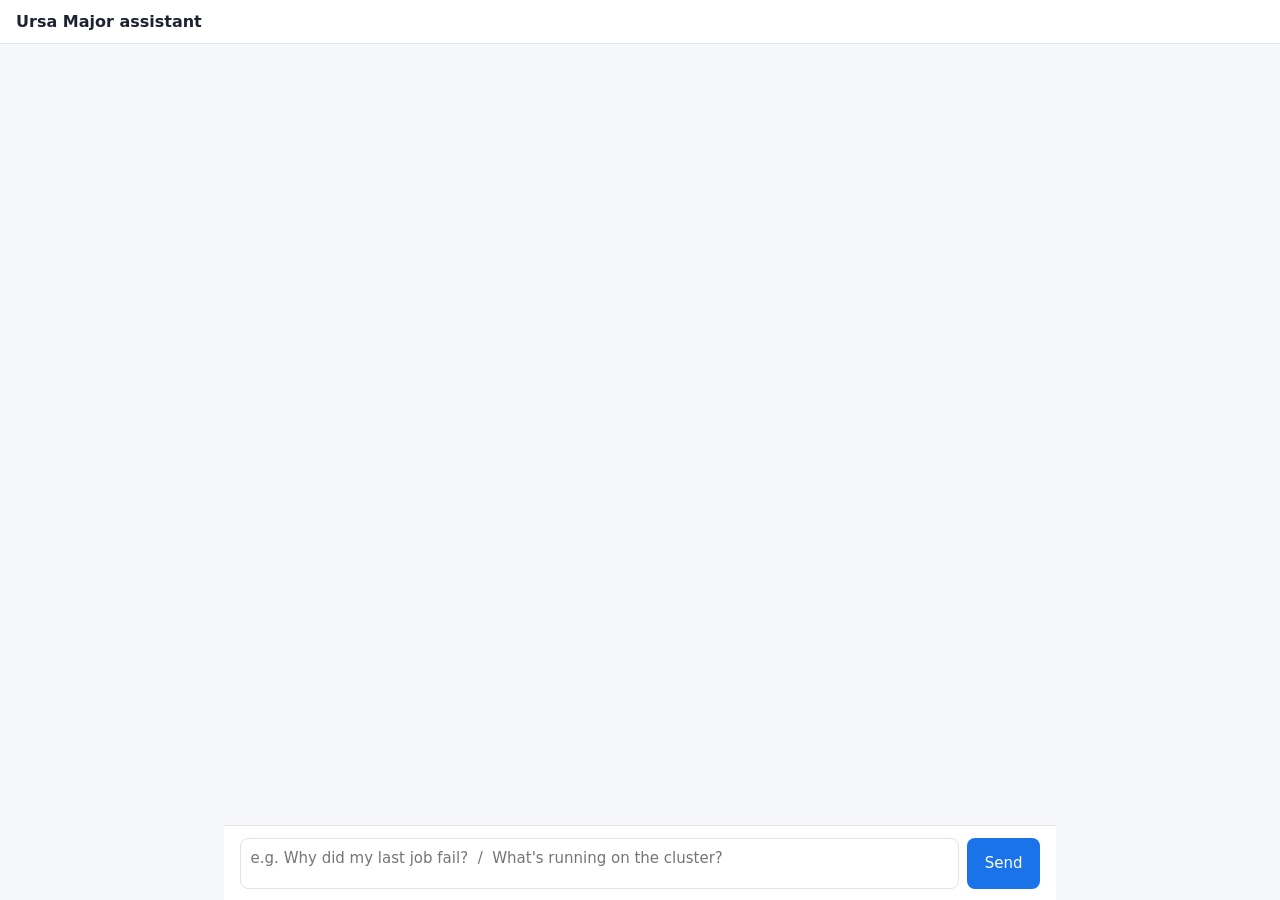
==== agent/ursa_agent/static/index.html @ 946b639b "v0.6.0: C4 ursa-agent (ADK Gemini agent: chat page + A2A, approvals in code) and bifrost /whoami" ====
<!doctype html>
<html lang="en">
<head>
<meta charset="utf-8">
<meta name="viewport" content="width=device-width,initial-scale=1">
<title>Ursa Major assistant</title>
<style>
:root{--bg:#f6f7f9;--fg:#1d2330;--mut:#5b6474;--card:#fff;--line:#dfe3ea;--acc:#1a73e8;--ok:#137333;--bad:#b3261e}
*{box-sizing:border-box}
body{margin:0;font:15px/1.5 system-ui,-apple-system,Segoe UI,Roboto,sans-serif;background:var(--bg);color:var(--fg);display:flex;flex-direction:column;height:100vh}
header{display:flex;align-items:center;gap:.8rem;padding:.6rem 1rem;background:var(--card);border-bottom:1px solid var(--line)}
header h1{font-size:1rem;margin:0;font-weight:600}
header .who{margin-left:auto;color:var(--mut);font-size:.9rem}
header button,header a{font:inherit;font-size:.85rem}
main{flex:1;overflow-y:auto;padding:1rem;max-width:52rem;width:100%;margin:0 auto}
.msg{margin:.6rem 0;padding:.6rem .8rem;border-radius:10px;white-space:pre-wrap;word-wrap:break-word}
.you{background:#e8f0fe;margin-left:15%}
.bot{background:var(--card);border:1px solid var(--line);margin-right:8%}
.tools{color:var(--mut);font-size:.8rem;margin-top:.3rem}
.plan{border:2px solid var(--acc);background:#fff;border-radius:10px;padding:.7rem .9rem;margin:.6rem 8% .6rem 0}
.plan h3{margin:0 0 .4rem;font-size:.95rem}
.plan table{border-collapse:collapse;font-size:.88rem}
.plan td{padding:.1rem .7rem .1rem 0;vertical-align:top}
.plan td:first-child{color:var(--mut)}
.plan .btns{margin-top:.6rem;display:flex;gap:.5rem}
.plan button{font:inherit;padding:.35rem .9rem;border-radius:6px;border:1px solid var(--line);cursor:pointer}
.approve{background:var(--ok);color:#fff;border-color:var(--ok)!important}
.reject{background:#fff;color:var(--bad)}
.done{color:var(--mut);font-size:.85rem;margin-top:.4rem}
form{display:flex;gap:.5rem;padding:.7rem 1rem;background:var(--card);border-top:1px solid var(--line);max-width:52rem;width:100%;margin:0 auto}
textarea{flex:1;font:inherit;padding:.5rem .6rem;border:1px solid var(--line);border-radius:8px;resize:none;height:3.2rem}
form button{font:inherit;padding:0 1.1rem;border-radius:8px;border:0;background:var(--acc);color:#fff;cursor:pointer}
form button:disabled{opacity:.5}
.signin{max-width:34rem;margin:4rem auto;background:var(--card);border:1px solid var(--line);border-radius:12px;padding:1.5rem 1.8rem}
.signin a.b{display:inline-block;background:var(--acc);color:#fff;padding:.55rem 1.2rem;border-radius:6px;text-decoration:none}
.hint{color:var(--mut);font-size:.85rem}
</style>
</head>
<body>
<header>
  <h1>Ursa Major assistant</h1>
  <span class="who" id="who"></span>
  <button id="newchat" hidden>New chat</button>
  <a id="logout" href="/logout" hidden>Sign out</a>
</header>
<main id="log">
  <div class="signin" id="signin" hidden>
    <h2>Ursa Major assistant</h2>
    <p>Ask about the Ursa Major cluster: what is running, why a job failed, which partition or module
      to use. It can also plan job submissions; nothing runs until you press Approve.</p>
    <p>Sign in with your UCR Google account. The assistant works as you on the cluster, with your
      permissions and limits.</p>
    <p><a class="b" href="/login">Sign in</a></p>
  </div>
</main>
<form id="f" hidden>
  <textarea id="q" placeholder="e.g. Why did my last job fail?  /  What's running on the cluster?" required></textarea>
  <button id="send">Send</button>
</form>
<script>
const log = document.getElementById('log'), q = document.getElementById('q'), send = document.getElementById('send');
function el(tag, cls, text){const e=document.createElement(tag); if(cls) e.className=cls; if(text!==undefined) e.textContent=text; return e;}
function scroll(){log.scrollTop = log.scrollHeight;}
function say(cls, text, tools){
  const m = el('div', 'msg '+cls, text);
  if (tools && tools.length){ m.appendChild(el('div','tools','tools: '+tools.join(', '))); }
  log.appendChild(m); scroll();
}
const shown = new Set();
function plans(list){
  for (const p of (list||[])){
    if (shown.has(p.id)) continue; shown.add(p.id);
    const s = p.summary || {}, box = el('div','plan');
    box.appendChild(el('h3', null, 'Approve this ' + (s.action || p.tool) + '?'));
    const t = el('table');
    const rows = [['job', s.job_id || s.job_name], ['partition', s.partition], ['nodes', s.nodes],
      ['time limit', s.time_limit], ['worst case', s.worst_case_usd !== undefined ? '$' + s.worst_case_usd : undefined],
      ['spent today', s.committed_today_usd !== undefined ? '$' + s.committed_today_usd + ' of $' + s.day_cap_usd : undefined],
      ['scheduler', s.scheduler_test], ['effect', s.effect], ['folder', s.remote_dir],
      ['warnings', (s.warnings||[]).join('; ') || undefined], ['expires', p.expires_at]];
    for (const [k,v] of rows){ if(v===undefined||v===null||v==='') continue; const r=el('tr'); r.appendChild(el('td',null,k)); r.appendChild(el('td',null,String(v))); t.appendChild(r); }
    box.appendChild(t);
    const btns = el('div','btns'), ok = el('button','approve','Approve'), no = el('button','reject','Reject');
    btns.append(ok, no); box.appendChild(btns);
    const decide = async (d) => {
      ok.disabled = no.disabled = true;
      const r = await fetch('/api/decide', {method:'POST', headers:{'Content-Type':'application/json'}, body: JSON.stringify({id:p.id, decision:d})});
      const j = await r.json();
      btns.remove();
      box.appendChild(el('div','done', d==='approve' ? (j.decision && j.decision.status==='done' ? 'Approved and done.' : 'Approved, but bifrost refused: see below.') : 'Rejected. Nothing was done.'));
      if (j.reply) say('bot', j.reply, j.tools);
      plans(j.pending);
    };
    ok.onclick = () => decide('approve'); no.onclick = () => decide('reject');
    log.appendChild(box); scroll();
  }
}
async function boot(){
  const r = await fetch('/api/me'); const j = await r.json();
  if (!j.signed_in){ document.getElementById('signin').hidden = false; return; }
  document.getElementById('who').textContent = j.email;
  document.getElementById('f').hidden = false; document.getElementById('logout').hidden = false; document.getElementById('newchat').hidden = false;
  say('bot', 'Hi. Ask me about Ursa Major: running jobs, failures, partitions, modules, costs. I can plan a job submission for you; nothing runs until you press Approve.');
  plans(j.pending);
  q.focus();
}
document.getElementById('f').onsubmit = async (e) => {
  e.preventDefault(); const text = q.value.trim(); if(!text) return;
  say('you', text); q.value=''; send.disabled = true; send.textContent = '...';
  try {
    const r = await fetch('/api/chat', {method:'POST', headers:{'Content-Type':'application/json'}, body: JSON.stringify({message:text})});
    const j = await r.json();
    if (r.status === 401){ say('bot', 'Your sign-in expired. Reload the page to sign in again.'); return; }
    if (j.error){ say('bot', 'Error: ' + j.error); return; }
    say('bot', j.reply || '(no reply)', j.tools); plans(j.pending);
  } catch(err){ say('bot', 'Network error: ' + err); }
  finally { send.disabled = false; send.textContent = 'Send'; q.focus(); }
};
q.addEventListener('keydown', (e) => { if (e.key==='Enter' && !e.shiftKey){ e.preventDefault(); document.getElementById('f').requestSubmit(); }});
document.getElementById('newchat').onclick = async () => { await fetch('/api/new',{method:'POST'}); location.reload(); };
boot();
</script>
</body>
</html>
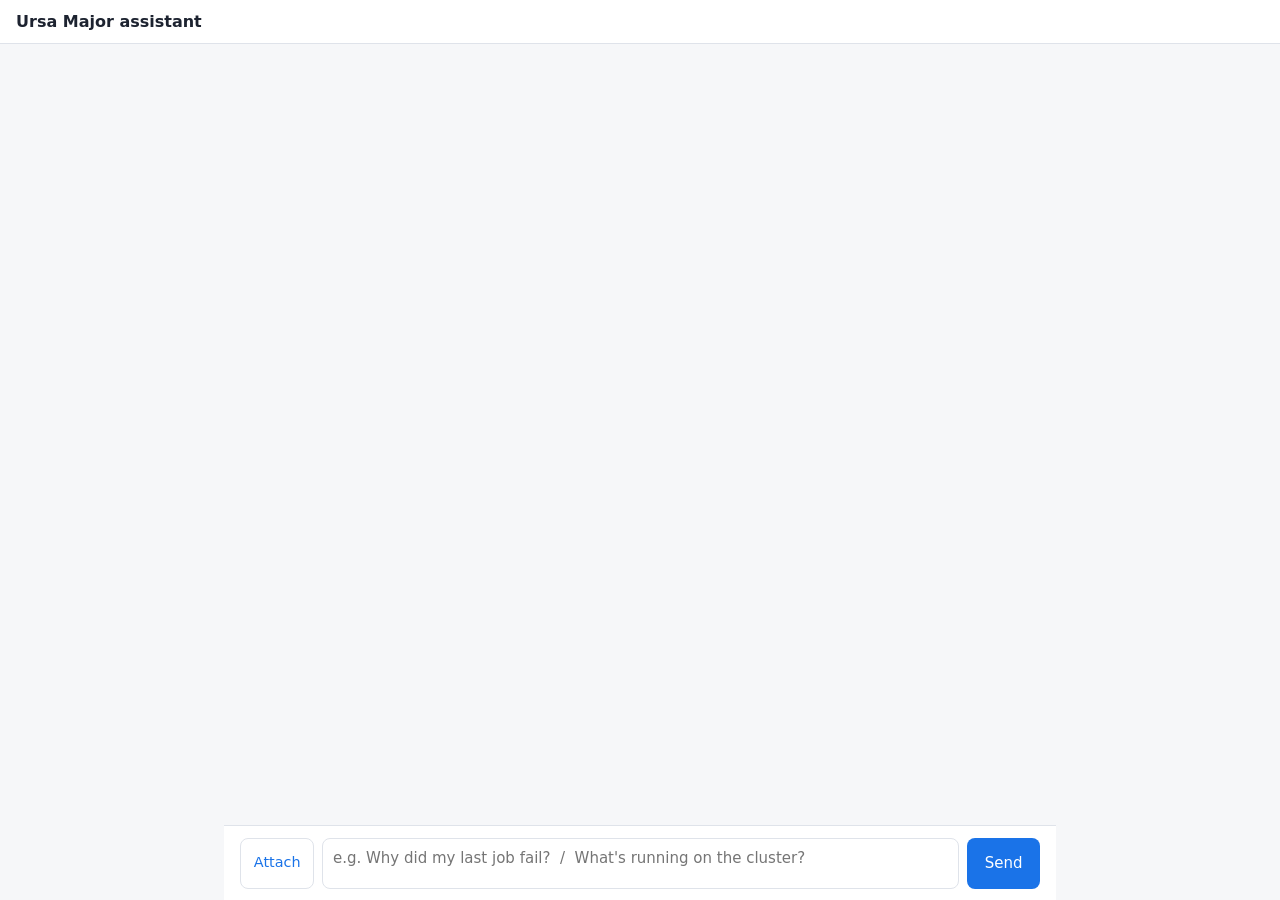
==== commit dd538bad: "v0.7.0: files in and out, paging, helper tools (no shell) SPEC section 18 (committed first), as buil" ====
--- a/agent/ursa_agent/static/index.html
+++ b/agent/ursa_agent/static/index.html
@@ -34,6 +34,8 @@
 .signin{max-width:34rem;margin:4rem auto;background:var(--card);border:1px solid var(--line);border-radius:12px;padding:1.5rem 1.8rem}
 .signin a.b{display:inline-block;background:var(--acc);color:#fff;padding:.55rem 1.2rem;border-radius:6px;text-decoration:none}
 .hint{color:var(--mut);font-size:.85rem}
+.attach{display:flex;align-items:center;padding:0 .8rem;border:1px solid var(--line);border-radius:8px;cursor:pointer;color:var(--acc);font-size:.9rem}
+.msg a{color:var(--acc);word-break:break-all}
 </style>
 </head>
 <body>
@@ -54,6 +56,7 @@
   </div>
 </main>
 <form id="f" hidden>
+  <label class="attach" title="Attach an input file for a job">Attach<input type="file" id="file" hidden></label>
   <textarea id="q" placeholder="e.g. Why did my last job fail?  /  What's running on the cluster?" required></textarea>
   <button id="send">Send</button>
 </form>
@@ -61,8 +64,18 @@
 const log = document.getElementById('log'), q = document.getElementById('q'), send = document.getElementById('send');
 function el(tag, cls, text){const e=document.createElement(tag); if(cls) e.className=cls; if(text!==undefined) e.textContent=text; return e;}
 function scroll(){log.scrollTop = log.scrollHeight;}
+function linkify(m, text){
+  // links to Cloud Storage become clickable; everything else stays plain text
+  const re = /https:\/\/storage\.googleapis\.com\/[^\s"'<>)\]]+/g; let last = 0, x;
+  while ((x = re.exec(text)) !== null){
+    m.appendChild(document.createTextNode(text.slice(last, x.index)));
+    const a = el('a', null, x[0].length > 90 ? x[0].slice(0, 70) + '...' : x[0]); a.href = x[0]; a.target = '_blank'; a.rel = 'noopener noreferrer';
+    m.appendChild(a); last = x.index + x[0].length;
+  }
+  m.appendChild(document.createTextNode(text.slice(last)));
+}
 function say(cls, text, tools){
-  const m = el('div', 'msg '+cls, text);
+  const m = el('div', 'msg '+cls); linkify(m, text || '');
   if (tools && tools.length){ m.appendChild(el('div','tools','tools: '+tools.join(', '))); }
   log.appendChild(m); scroll();
 }
@@ -117,6 +130,20 @@
   finally { send.disabled = false; send.textContent = 'Send'; q.focus(); }
 };
 q.addEventListener('keydown', (e) => { if (e.key==='Enter' && !e.shiftKey){ e.preventDefault(); document.getElementById('f').requestSubmit(); }});
+document.getElementById('file').onchange = async (e) => {
+  const f = e.target.files[0]; e.target.value = ''; if (!f) return;
+  say('you', 'Attaching ' + f.name + ' (' + f.size + ' bytes)...');
+  try {
+    const r = await fetch('/api/upload', {method:'POST', headers:{'Content-Type':'application/json'}, body: JSON.stringify({filename:f.name, bytes:f.size})});
+    const t = await r.json();
+    if (!r.ok || t.error){ say('bot', 'Upload refused: ' + (t.error || r.status)); return; }
+    const put = await fetch(t.upload_url, {method: t.method || 'PUT', headers: t.headers || {}, body: f});
+    if (!put.ok){ say('bot', 'Upload to storage failed: HTTP ' + put.status); return; }
+    q.value = (q.value ? q.value + '\n' : '') + 'I attached ' + t.filename + ' (upload id ' + t.upload_id + ') as an input for my job.';
+    say('bot', 'Uploaded ' + t.filename + '. Its upload id is in your message box; say what the job should do with it.');
+    q.focus();
+  } catch(err){ say('bot', 'Upload error: ' + err); }
+};
 document.getElementById('newchat').onclick = async () => { await fetch('/api/new',{method:'POST'}); location.reload(); };
 boot();
 </script>
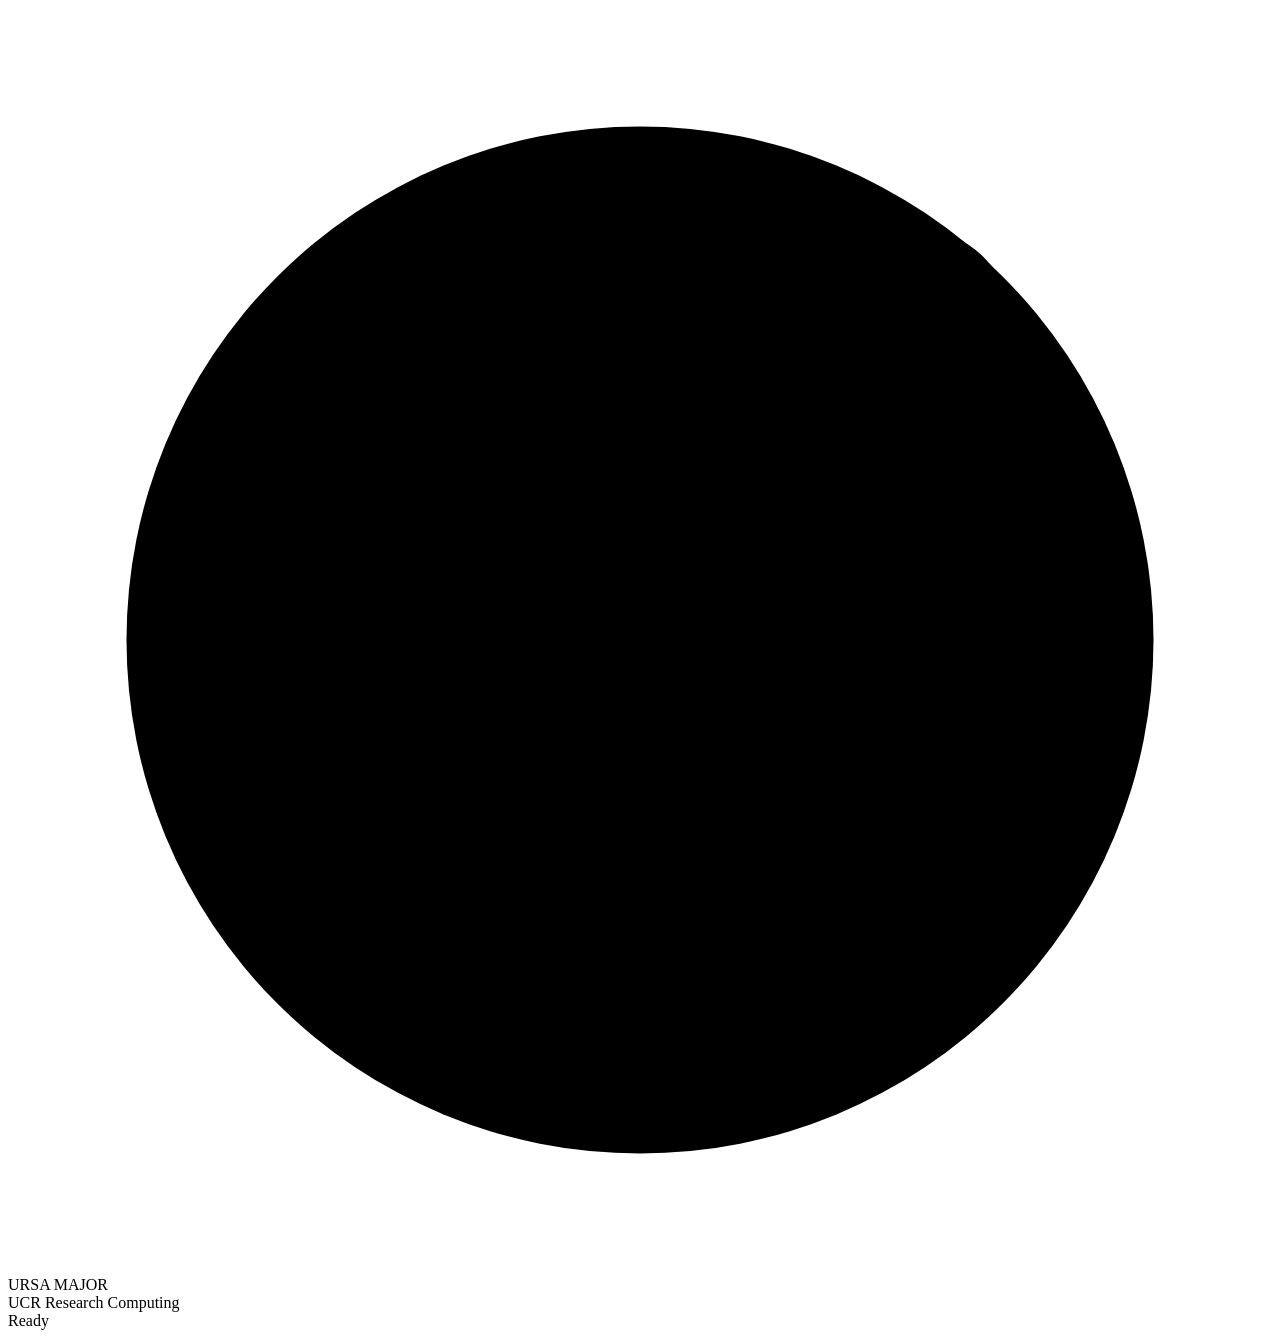
==== commit 23743573: "ursa-agent 0.3.0: read-only cluster dashboard (SPEC 20) - /api/panel/<name>: 12 panels over an allow" ====
--- a/agent/ursa_agent/static/index.html
+++ b/agent/ursa_agent/static/index.html
@@ -3,149 +3,79 @@
 <head>
 <meta charset="utf-8">
 <meta name="viewport" content="width=device-width,initial-scale=1">
-<title>Ursa Major assistant</title>
-<style>
-:root{--bg:#f6f7f9;--fg:#1d2330;--mut:#5b6474;--card:#fff;--line:#dfe3ea;--acc:#1a73e8;--ok:#137333;--bad:#b3261e}
-*{box-sizing:border-box}
-body{margin:0;font:15px/1.5 system-ui,-apple-system,Segoe UI,Roboto,sans-serif;background:var(--bg);color:var(--fg);display:flex;flex-direction:column;height:100vh}
-header{display:flex;align-items:center;gap:.8rem;padding:.6rem 1rem;background:var(--card);border-bottom:1px solid var(--line)}
-header h1{font-size:1rem;margin:0;font-weight:600}
-header .who{margin-left:auto;color:var(--mut);font-size:.9rem}
-header button,header a{font:inherit;font-size:.85rem}
-main{flex:1;overflow-y:auto;padding:1rem;max-width:52rem;width:100%;margin:0 auto}
-.msg{margin:.6rem 0;padding:.6rem .8rem;border-radius:10px;white-space:pre-wrap;word-wrap:break-word}
-.you{background:#e8f0fe;margin-left:15%}
-.bot{background:var(--card);border:1px solid var(--line);margin-right:8%}
-.tools{color:var(--mut);font-size:.8rem;margin-top:.3rem}
-.plan{border:2px solid var(--acc);background:#fff;border-radius:10px;padding:.7rem .9rem;margin:.6rem 8% .6rem 0}
-.plan h3{margin:0 0 .4rem;font-size:.95rem}
-.plan table{border-collapse:collapse;font-size:.88rem}
-.plan td{padding:.1rem .7rem .1rem 0;vertical-align:top}
-.plan td:first-child{color:var(--mut)}
-.plan .btns{margin-top:.6rem;display:flex;gap:.5rem}
-.plan button{font:inherit;padding:.35rem .9rem;border-radius:6px;border:1px solid var(--line);cursor:pointer}
-.approve{background:var(--ok);color:#fff;border-color:var(--ok)!important}
-.reject{background:#fff;color:var(--bad)}
-.done{color:var(--mut);font-size:.85rem;margin-top:.4rem}
-form{display:flex;gap:.5rem;padding:.7rem 1rem;background:var(--card);border-top:1px solid var(--line);max-width:52rem;width:100%;margin:0 auto}
-textarea{flex:1;font:inherit;padding:.5rem .6rem;border:1px solid var(--line);border-radius:8px;resize:none;height:3.2rem}
-form button{font:inherit;padding:0 1.1rem;border-radius:8px;border:0;background:var(--acc);color:#fff;cursor:pointer}
-form button:disabled{opacity:.5}
-.signin{max-width:34rem;margin:4rem auto;background:var(--card);border:1px solid var(--line);border-radius:12px;padding:1.5rem 1.8rem}
-.signin a.b{display:inline-block;background:var(--acc);color:#fff;padding:.55rem 1.2rem;border-radius:6px;text-decoration:none}
-.hint{color:var(--mut);font-size:.85rem}
-.attach{display:flex;align-items:center;padding:0 .8rem;border:1px solid var(--line);border-radius:8px;cursor:pointer;color:var(--acc);font-size:.9rem}
-.msg a{color:var(--acc);word-break:break-all}
-</style>
+<title>Ursa Major</title>
+<link rel="icon" href="data:,">
+<link rel="stylesheet" href="/static/app.css">
+<script src="/static/app.js" defer></script>
 </head>
 <body>
-<header>
-  <h1>Ursa Major assistant</h1>
-  <span class="who" id="who"></span>
-  <button id="newchat" hidden>New chat</button>
-  <a id="logout" href="/logout" hidden>Sign out</a>
-</header>
-<main id="log">
-  <div class="signin" id="signin" hidden>
-    <h2>Ursa Major assistant</h2>
-    <p>Ask about the Ursa Major cluster: what is running, why a job failed, which partition or module
-      to use. It can also plan job submissions; nothing runs until you press Approve.</p>
-    <p>Sign in with your UCR Google account. The assistant works as you on the cluster, with your
-      permissions and limits.</p>
-    <p><a class="b" href="/login">Sign in</a></p>
+<div id="app">
+  <header class="topbar">
+    <div class="brand">
+      <svg class="brand-mark" viewBox="0 0 32 32" aria-hidden="true">
+        <circle cx="16" cy="16" r="13"/><path d="M5 20 L11 12 L17 15 L23 8 L27 11"/>
+        <circle class="core" cx="23" cy="8" r="2.4"/>
+      </svg>
+      <div>
+        <div class="brand-name">URSA MAJOR</div>
+        <div class="brand-sub">UCR Research Computing</div>
+      </div>
+    </div>
+    <div class="telemetry" id="telemetry" aria-live="polite"></div>
+    <div class="top-actions" id="actions" hidden>
+      <span class="who mono" id="who"></span>
+      <span class="chip staff-chip" id="staffchip" hidden>staff</span>
+      <button class="btn" id="refreshall" title="Refresh every open panel">Refresh</button>
+      <button class="btn primary" id="chatbtn" title="Open the assistant (key: /)">Assistant</button>
+      <a class="btn ghost" href="/logout">Sign out</a>
+    </div>
+  </header>
+
+  <main id="main">
+    <section class="signin" id="signin" hidden>
+      <h1>Ursa Major</h1>
+      <p>Your view of the Ursa Major cluster: what is running, what your jobs did and cost,
+        where your storage goes, and an assistant that can explain failures and plan jobs.</p>
+      <p class="dim">Sign in with your UCR Google account. Everything here runs as you on the cluster,
+        with your permissions. The dashboard only reads; the assistant can plan a job, and nothing
+        runs until you press Approve.</p>
+      <p><a class="btn primary big" href="/login">Sign in</a></p>
+    </section>
+
+    <div class="grid" id="grid" hidden>
+      <!-- panels are built by app.js from the PANELS table -->
+    </div>
+  </main>
+
+  <footer class="statusbar">
+    <span id="status" class="dim">Ready</span>
+    <span class="dim mono" id="ver"></span>
+  </footer>
+</div>
+
+<aside class="drawer" id="drawer" hidden aria-label="Assistant">
+  <div class="drawer-head">
+    <strong>Assistant</strong>
+    <span class="dim">answers as you; plans need your Approve</span>
+    <button class="btn ghost" id="newchat" title="Start a new conversation">New chat</button>
+    <button class="btn ghost close" id="closechat" aria-label="Close the assistant">Close</button>
   </div>
-</main>
-<form id="f" hidden>
-  <label class="attach" title="Attach an input file for a job">Attach<input type="file" id="file" hidden></label>
-  <textarea id="q" placeholder="e.g. Why did my last job fail?  /  What's running on the cluster?" required></textarea>
-  <button id="send">Send</button>
-</form>
-<script>
-const log = document.getElementById('log'), q = document.getElementById('q'), send = document.getElementById('send');
-function el(tag, cls, text){const e=document.createElement(tag); if(cls) e.className=cls; if(text!==undefined) e.textContent=text; return e;}
-function scroll(){log.scrollTop = log.scrollHeight;}
-function linkify(m, text){
-  // links to Cloud Storage become clickable; everything else stays plain text
-  const re = /https:\/\/storage\.googleapis\.com\/[^\s"'<>)\]]+/g; let last = 0, x;
-  while ((x = re.exec(text)) !== null){
-    m.appendChild(document.createTextNode(text.slice(last, x.index)));
-    const a = el('a', null, x[0].length > 90 ? x[0].slice(0, 70) + '...' : x[0]); a.href = x[0]; a.target = '_blank'; a.rel = 'noopener noreferrer';
-    m.appendChild(a); last = x.index + x[0].length;
-  }
-  m.appendChild(document.createTextNode(text.slice(last)));
-}
-function say(cls, text, tools){
-  const m = el('div', 'msg '+cls); linkify(m, text || '');
-  if (tools && tools.length){ m.appendChild(el('div','tools','tools: '+tools.join(', '))); }
-  log.appendChild(m); scroll();
-}
-const shown = new Set();
-function plans(list){
-  for (const p of (list||[])){
-    if (shown.has(p.id)) continue; shown.add(p.id);
-    const s = p.summary || {}, box = el('div','plan');
-    box.appendChild(el('h3', null, 'Approve this ' + (s.action || p.tool) + '?'));
-    const t = el('table');
-    const rows = [['job', s.job_id || s.job_name], ['partition', s.partition], ['nodes', s.nodes],
-      ['time limit', s.time_limit], ['worst case', s.worst_case_usd !== undefined ? '$' + s.worst_case_usd : undefined],
-      ['spent today', s.committed_today_usd !== undefined ? '$' + s.committed_today_usd + ' of $' + s.day_cap_usd : undefined],
-      ['scheduler', s.scheduler_test], ['effect', s.effect], ['folder', s.remote_dir],
-      ['warnings', (s.warnings||[]).join('; ') || undefined], ['expires', p.expires_at]];
-    for (const [k,v] of rows){ if(v===undefined||v===null||v==='') continue; const r=el('tr'); r.appendChild(el('td',null,k)); r.appendChild(el('td',null,String(v))); t.appendChild(r); }
-    box.appendChild(t);
-    const btns = el('div','btns'), ok = el('button','approve','Approve'), no = el('button','reject','Reject');
-    btns.append(ok, no); box.appendChild(btns);
-    const decide = async (d) => {
-      ok.disabled = no.disabled = true;
-      const r = await fetch('/api/decide', {method:'POST', headers:{'Content-Type':'application/json'}, body: JSON.stringify({id:p.id, decision:d})});
-      const j = await r.json();
-      btns.remove();
-      box.appendChild(el('div','done', d==='approve' ? (j.decision && j.decision.status==='done' ? 'Approved and done.' : 'Approved, but bifrost refused: see below.') : 'Rejected. Nothing was done.'));
-      if (j.reply) say('bot', j.reply, j.tools);
-      plans(j.pending);
-    };
-    ok.onclick = () => decide('approve'); no.onclick = () => decide('reject');
-    log.appendChild(box); scroll();
-  }
-}
-async function boot(){
-  const r = await fetch('/api/me'); const j = await r.json();
-  if (!j.signed_in){ document.getElementById('signin').hidden = false; return; }
-  document.getElementById('who').textContent = j.email;
-  document.getElementById('f').hidden = false; document.getElementById('logout').hidden = false; document.getElementById('newchat').hidden = false;
-  say('bot', 'Hi. Ask me about Ursa Major: running jobs, failures, partitions, modules, costs. I can plan a job submission for you; nothing runs until you press Approve.');
-  plans(j.pending);
-  q.focus();
-}
-document.getElementById('f').onsubmit = async (e) => {
-  e.preventDefault(); const text = q.value.trim(); if(!text) return;
-  say('you', text); q.value=''; send.disabled = true; send.textContent = '...';
-  try {
-    const r = await fetch('/api/chat', {method:'POST', headers:{'Content-Type':'application/json'}, body: JSON.stringify({message:text})});
-    const j = await r.json();
-    if (r.status === 401){ say('bot', 'Your sign-in expired. Reload the page to sign in again.'); return; }
-    if (j.error){ say('bot', 'Error: ' + j.error); return; }
-    say('bot', j.reply || '(no reply)', j.tools); plans(j.pending);
-  } catch(err){ say('bot', 'Network error: ' + err); }
-  finally { send.disabled = false; send.textContent = 'Send'; q.focus(); }
-};
-q.addEventListener('keydown', (e) => { if (e.key==='Enter' && !e.shiftKey){ e.preventDefault(); document.getElementById('f').requestSubmit(); }});
-document.getElementById('file').onchange = async (e) => {
-  const f = e.target.files[0]; e.target.value = ''; if (!f) return;
-  say('you', 'Attaching ' + f.name + ' (' + f.size + ' bytes)...');
-  try {
-    const r = await fetch('/api/upload', {method:'POST', headers:{'Content-Type':'application/json'}, body: JSON.stringify({filename:f.name, bytes:f.size})});
-    const t = await r.json();
-    if (!r.ok || t.error){ say('bot', 'Upload refused: ' + (t.error || r.status)); return; }
-    const put = await fetch(t.upload_url, {method: t.method || 'PUT', headers: t.headers || {}, body: f});
-    if (!put.ok){ say('bot', 'Upload to storage failed: HTTP ' + put.status); return; }
-    q.value = (q.value ? q.value + '\n' : '') + 'I attached ' + t.filename + ' (upload id ' + t.upload_id + ') as an input for my job.';
-    say('bot', 'Uploaded ' + t.filename + '. Its upload id is in your message box; say what the job should do with it.');
-    q.focus();
-  } catch(err){ say('bot', 'Upload error: ' + err); }
-};
-document.getElementById('newchat').onclick = async () => { await fetch('/api/new',{method:'POST'}); location.reload(); };
-boot();
-</script>
+  <div class="chatlog" id="log"></div>
+  <form id="f" class="chatform">
+    <label class="btn ghost attach" title="Attach an input file for a job">Attach<input type="file" id="file" hidden></label>
+    <textarea id="q" placeholder="Why did my last job fail?  /  Which partition for a 4-hour GROMACS run?" required></textarea>
+    <button class="btn primary" id="send">Send</button>
+  </form>
+</aside>
+
+<div class="modal-back" id="modal" hidden>
+  <div class="modal" role="dialog" aria-modal="true" aria-labelledby="modal-title">
+    <div class="modal-head">
+      <strong id="modal-title"></strong>
+      <button class="btn ghost" id="modal-close" aria-label="Close">Close</button>
+    </div>
+    <div class="modal-body" id="modal-body"></div>
+  </div>
+</div>
 </body>
 </html>
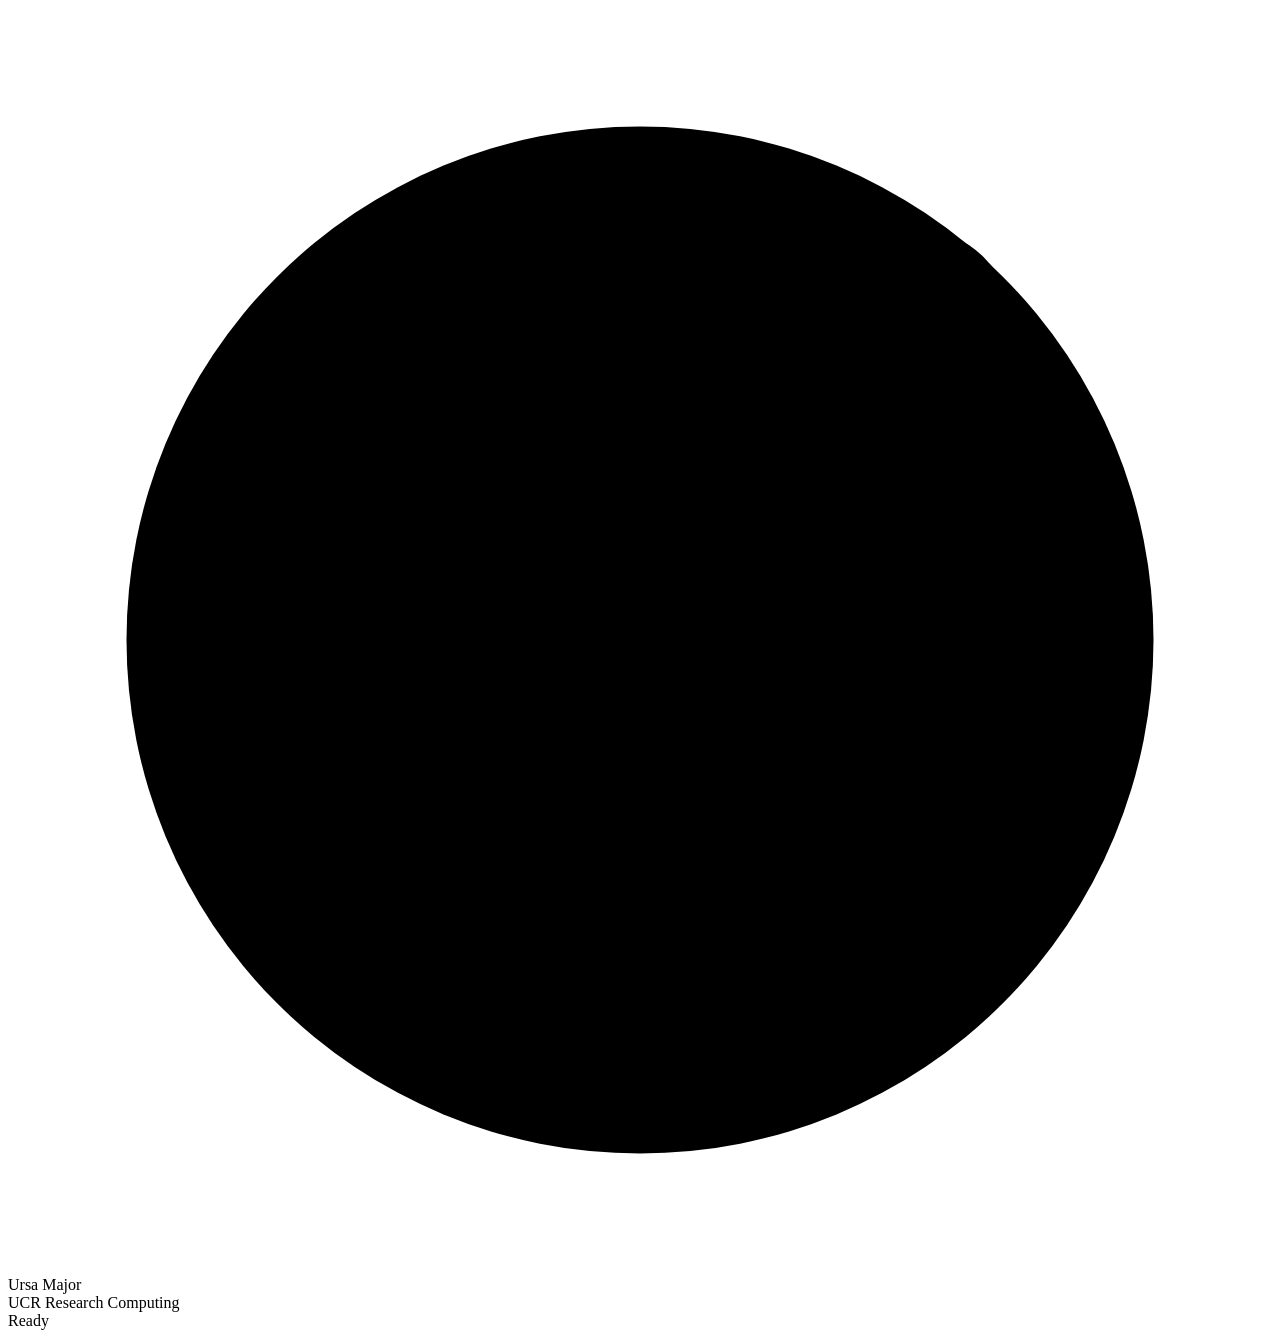
==== commit 00bf6f1a: "ursa-agent 0.4.4: dashboard in the UCR Research Computing website look (light theme, navy/blue/gold," ====
--- a/agent/ursa_agent/static/index.html
+++ b/agent/ursa_agent/static/index.html
@@ -3,7 +3,9 @@
 <head>
 <meta charset="utf-8">
 <meta name="viewport" content="width=device-width,initial-scale=1">
-<title>Ursa Major</title>
+<meta name="theme-color" content="#00287a">
+<title>Ursa Major | UCR Research Computing</title>
+<link rel="preload" href="/static/fonts/FiraSans-400.woff2" as="font" type="font/woff2" crossorigin>
 <link rel="icon" href="data:,">
 <link rel="stylesheet" href="/static/app.css">
 <script src="/static/app.js" defer></script>
@@ -17,7 +19,7 @@
         <circle class="core" cx="23" cy="8" r="2.4"/>
       </svg>
       <div>
-        <div class="brand-name">URSA MAJOR</div>
+        <div class="brand-name">Ursa Major</div>
         <div class="brand-sub">UCR Research Computing</div>
       </div>
     </div>
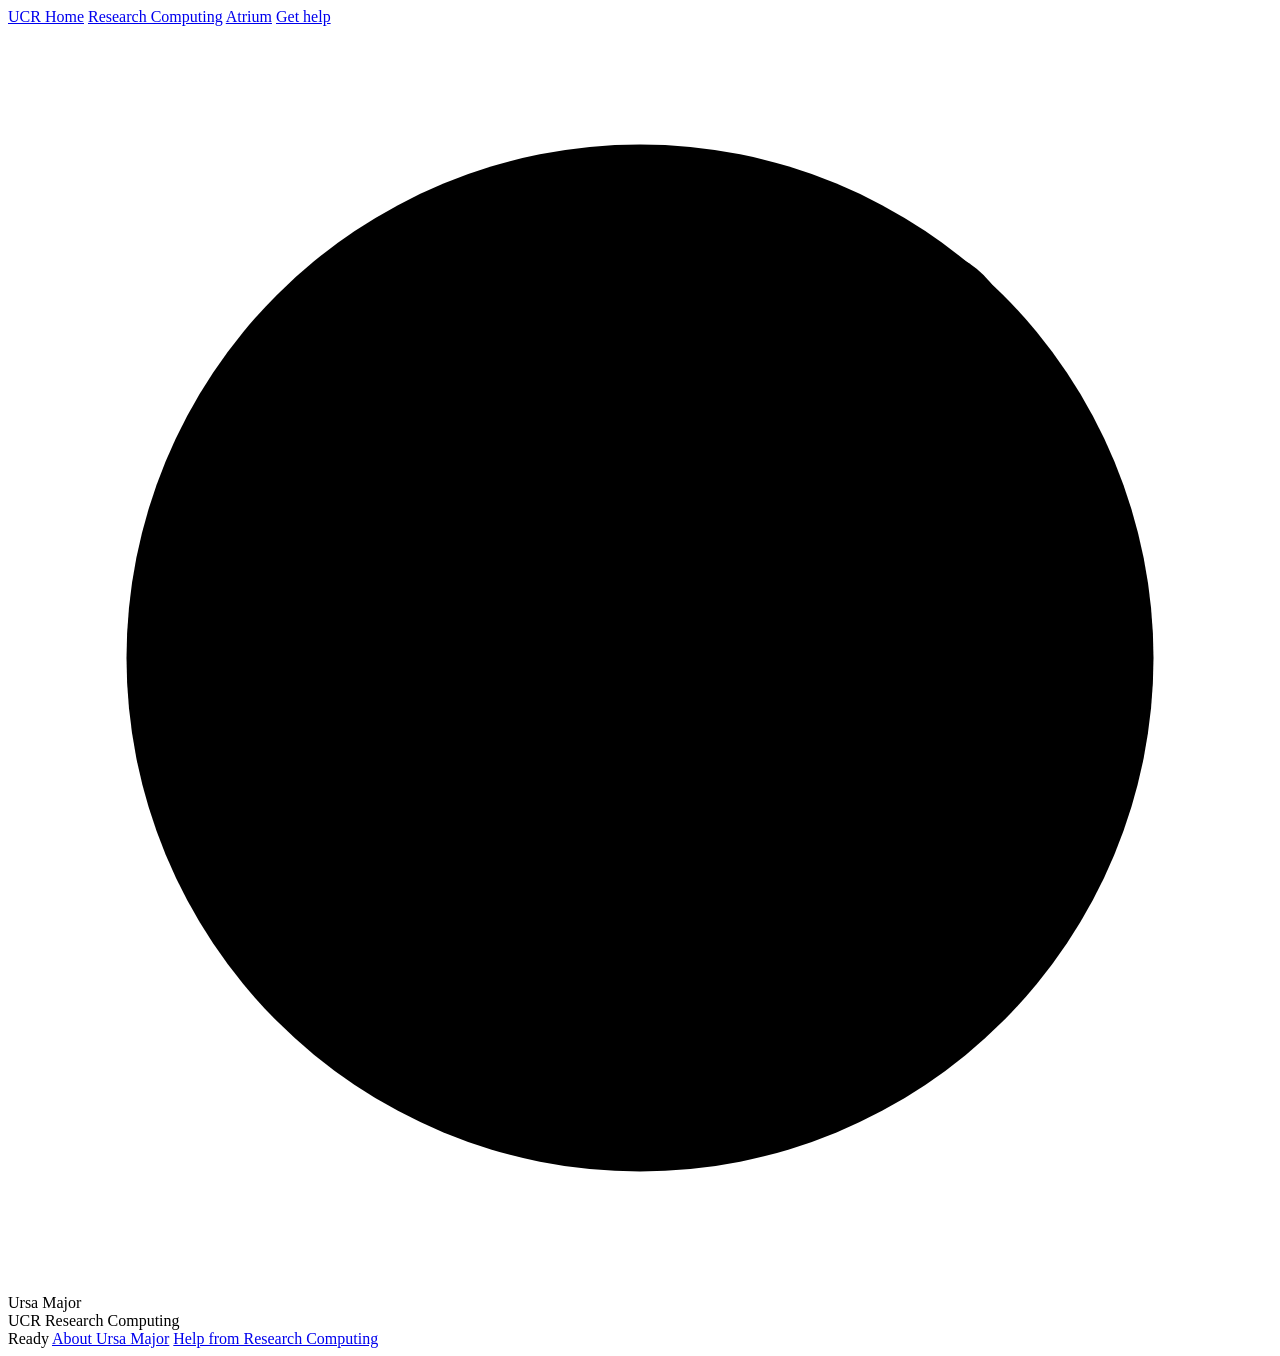
==== commit c7622a27: "v0.9.18: my_usage group_by=day (UTC day, oldest first, same totals) for Atrium's 30-day trend; publi" ====
--- a/agent/ursa_agent/static/index.html
+++ b/agent/ursa_agent/static/index.html
@@ -12,6 +12,13 @@
 </head>
 <body>
 <div id="app">
+  <nav class="util" aria-label="UCR and Research Computing">
+    <a href="https://www.ucr.edu/">UCR Home</a>
+    <a href="https://ucr-research-computing.github.io/">Research Computing</a>
+    <a href="https://atrium-staging-492106370716.us-central1.run.app/" class="util-atrium">Atrium</a>
+    <span class="util-sp"></span>
+    <a href="https://ucr-research-computing.github.io/help/">Get help</a>
+  </nav>
   <header class="topbar">
     <div class="brand">
       <svg class="brand-mark" viewBox="0 0 32 32" aria-hidden="true">
@@ -42,6 +49,9 @@
         with your permissions. The dashboard only reads; the assistant can plan a job, and nothing
         runs until you press Approve.</p>
       <p><a class="btn primary big" href="/login">Sign in</a></p>
+      <p class="dim signin-more">Looking for everything at once (Ursa, cloud, AI keys, Nautilus)?
+        <a href="https://atrium-staging-492106370716.us-central1.run.app/">Atrium</a> is the Research Computing front door.
+        New to Ursa Major? <a href="https://ucr-research-computing.github.io/services/ursa-major/">Read about it</a>.</p>
     </section>
 
     <div class="grid" id="grid" hidden>
@@ -51,7 +61,11 @@
 
   <footer class="statusbar">
     <span id="status" class="dim">Ready</span>
-    <span class="dim mono" id="ver"></span>
+    <span class="foot-links">
+      <a href="https://ucr-research-computing.github.io/services/ursa-major/">About Ursa Major</a>
+      <a href="https://ucr-research-computing.github.io/help/">Help from Research Computing</a>
+      <span class="dim mono" id="ver"></span>
+    </span>
   </footer>
 </div>
 
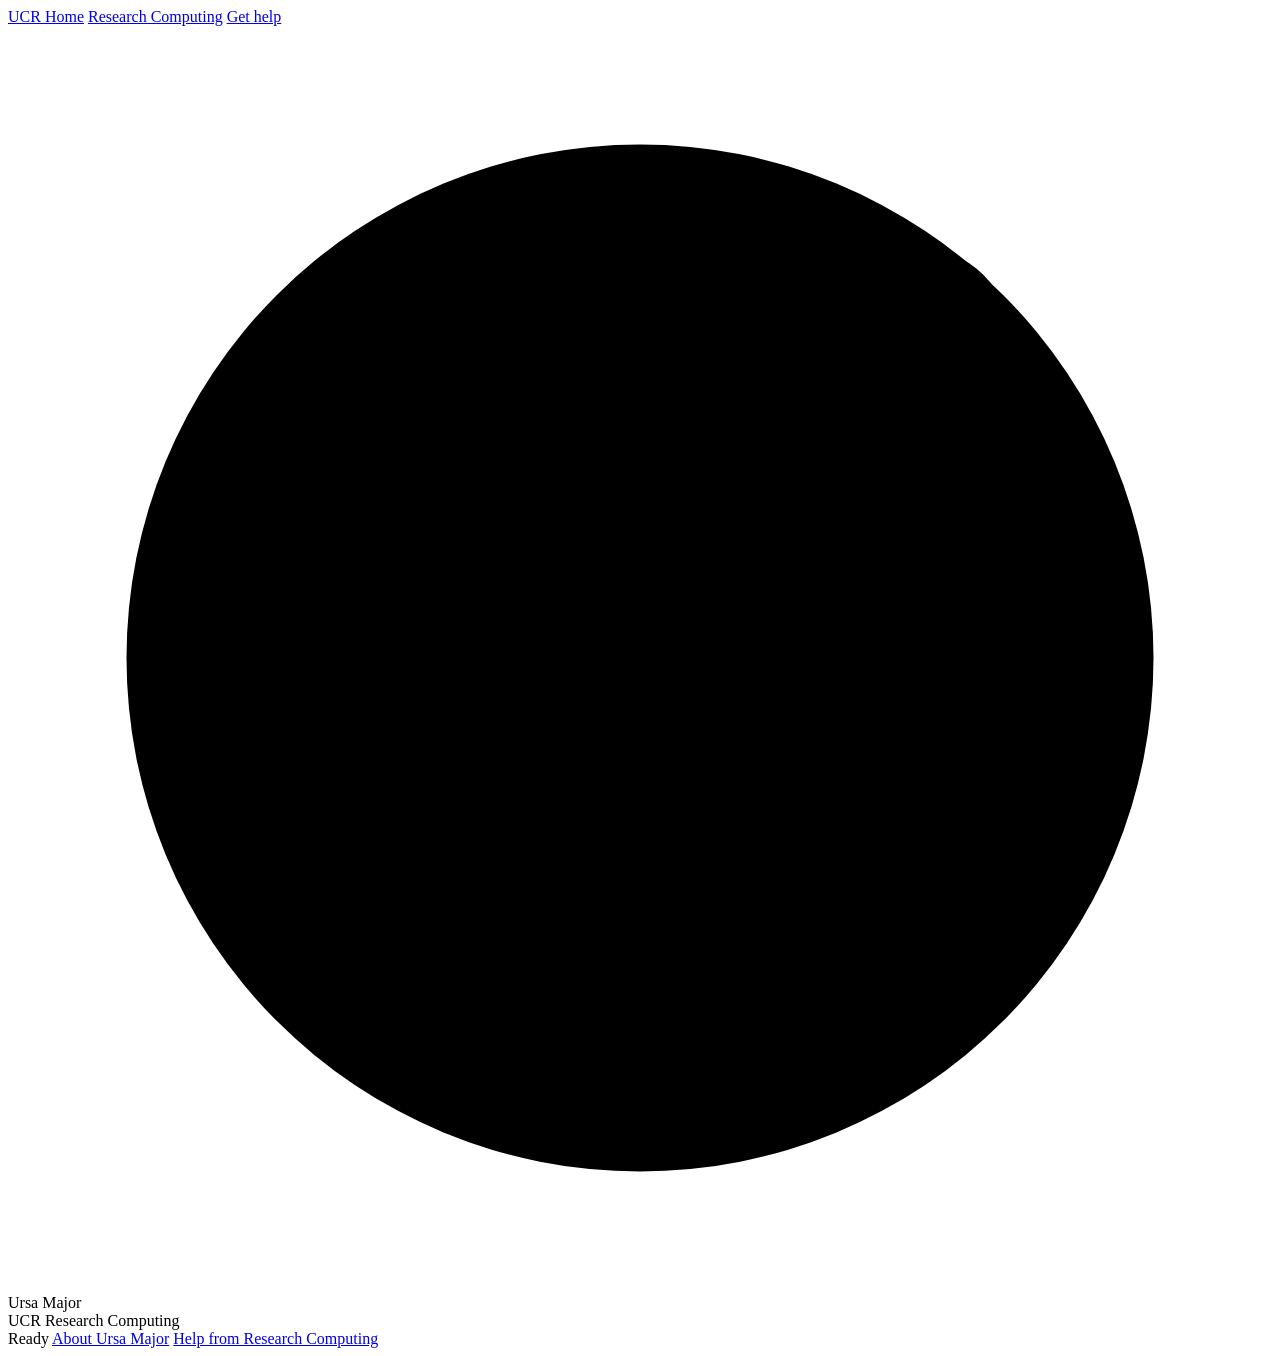
==== commit 951ef0de: "v0.10.11: OAuth consent/grant hardening, R2 burn-rate gate, ursa-agent CSRF/A2A fixes, bucket IAM" ====
--- a/agent/ursa_agent/static/index.html
+++ b/agent/ursa_agent/static/index.html
@@ -15,7 +15,7 @@
   <nav class="util" aria-label="UCR and Research Computing">
     <a href="https://www.ucr.edu/">UCR Home</a>
     <a href="https://ucr-research-computing.github.io/">Research Computing</a>
-    <a href="https://atrium-staging-492106370716.us-central1.run.app/" class="util-atrium">Atrium</a>
+    <!--ATRIUM_UTIL_LINK-->
     <span class="util-sp"></span>
     <a href="https://ucr-research-computing.github.io/help/">Get help</a>
   </nav>
@@ -36,22 +36,20 @@
       <span class="chip staff-chip" id="staffchip" hidden>staff</span>
       <button class="btn" id="refreshall" title="Refresh every open panel">Refresh</button>
       <button class="btn primary" id="chatbtn" title="Open the assistant (key: /)">Assistant</button>
-      <a class="btn ghost" href="/logout">Sign out</a>
+      <form method="post" action="/logout" class="logout-form"><button class="btn ghost" type="submit">Sign out</button></form>
     </div>
   </header>
 
   <main id="main">
     <section class="signin" id="signin" hidden>
       <h1>Ursa Major</h1>
-      <p>Your view of the Ursa Major cluster: what is running, what your jobs did and cost,
+      <p>Your view of the Ursa Major cluster: what is running, what your jobs did and why,
         where your storage goes, and an assistant that can explain failures and plan jobs.</p>
       <p class="dim">Sign in with your UCR Google account. Everything here runs as you on the cluster,
         with your permissions. The dashboard only reads; the assistant can plan a job, and nothing
         runs until you press Approve.</p>
       <p><a class="btn primary big" href="/login">Sign in</a></p>
-      <p class="dim signin-more">Looking for everything at once (Ursa, cloud, AI keys, Nautilus)?
-        <a href="https://atrium-staging-492106370716.us-central1.run.app/">Atrium</a> is the Research Computing front door.
-        New to Ursa Major? <a href="https://ucr-research-computing.github.io/services/ursa-major/">Read about it</a>.</p>
+      <p class="dim signin-more"><!--ATRIUM_SIGNIN_NOTE-->New to Ursa Major? <a href="https://ucr-research-computing.github.io/services/ursa-major/">Read about it</a>.</p>
     </section>
 
     <div class="grid" id="grid" hidden>
